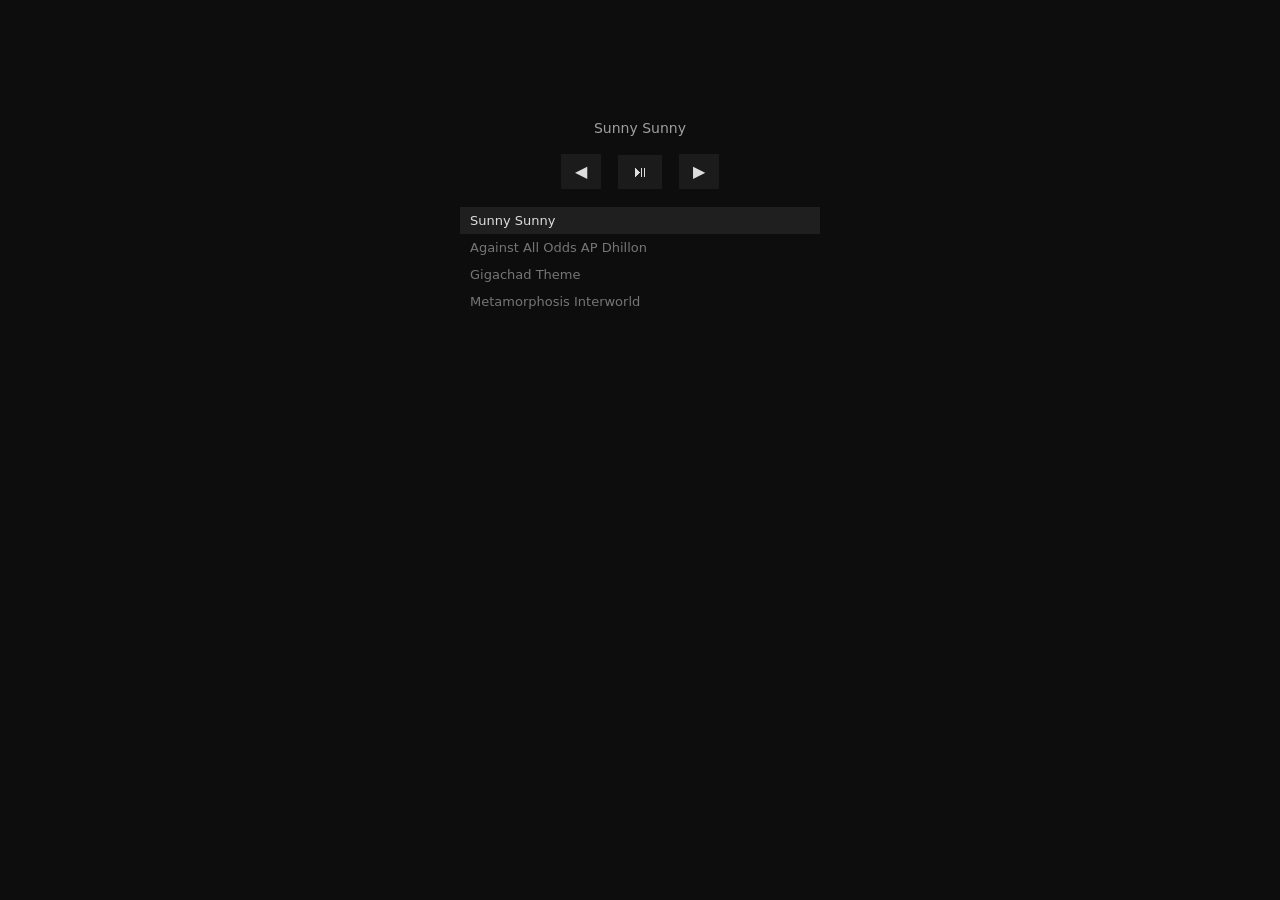
==== index.html @ f7165505 "Initial commit - audio utility" ====
<!DOCTYPE html>
<html lang="en">
<head>
  <meta charset="UTF-8" />
  <title>Audio Utility</title>
  <meta name="viewport" content="width=device-width, initial-scale=1.0">
  <link rel="stylesheet" href="style.css" />
</head>
<body>

  <div id="player">
    <div id="title">Loading…</div>

    <audio id="audio"></audio>

    <div id="controls">
      <button id="prev">◀</button>
      <button id="play">⏯</button>
      <button id="next">▶</button>
    </div>

    <ul id="list"></ul>
  </div>

  <script src="playlist.js"></script>
  <script src="player.js"></script>
</body>
</html>
---- style.css ----
body {
  background: #0d0d0d;
  color: #ddd;
  font-family: system-ui, sans-serif;
}

#player {
  width: 360px;
  margin: 120px auto;
  text-align: center;
}

#title {
  margin-bottom: 18px;
  font-size: 14px;
  opacity: 0.7;
}

#controls {
  margin-bottom: 18px;
}

#controls button {
  background: #1b1b1b;
  border: none;
  color: #ddd;
  font-size: 16px;
  padding: 8px 14px;
  margin: 0 6px;
  cursor: pointer;
}

#controls button:hover {
  background: #2a2a2a;
}

#list {
  list-style: none;
  padding: 0;
  margin: 0;
  font-size: 13px;
  text-align: left;
}

#list li {
  padding: 6px 10px;
  cursor: pointer;
  opacity: 0.5;
}

#list li:hover {
  opacity: 0.9;
}

#list li.active {
  opacity: 1;
  background: #1f1f1f;
}
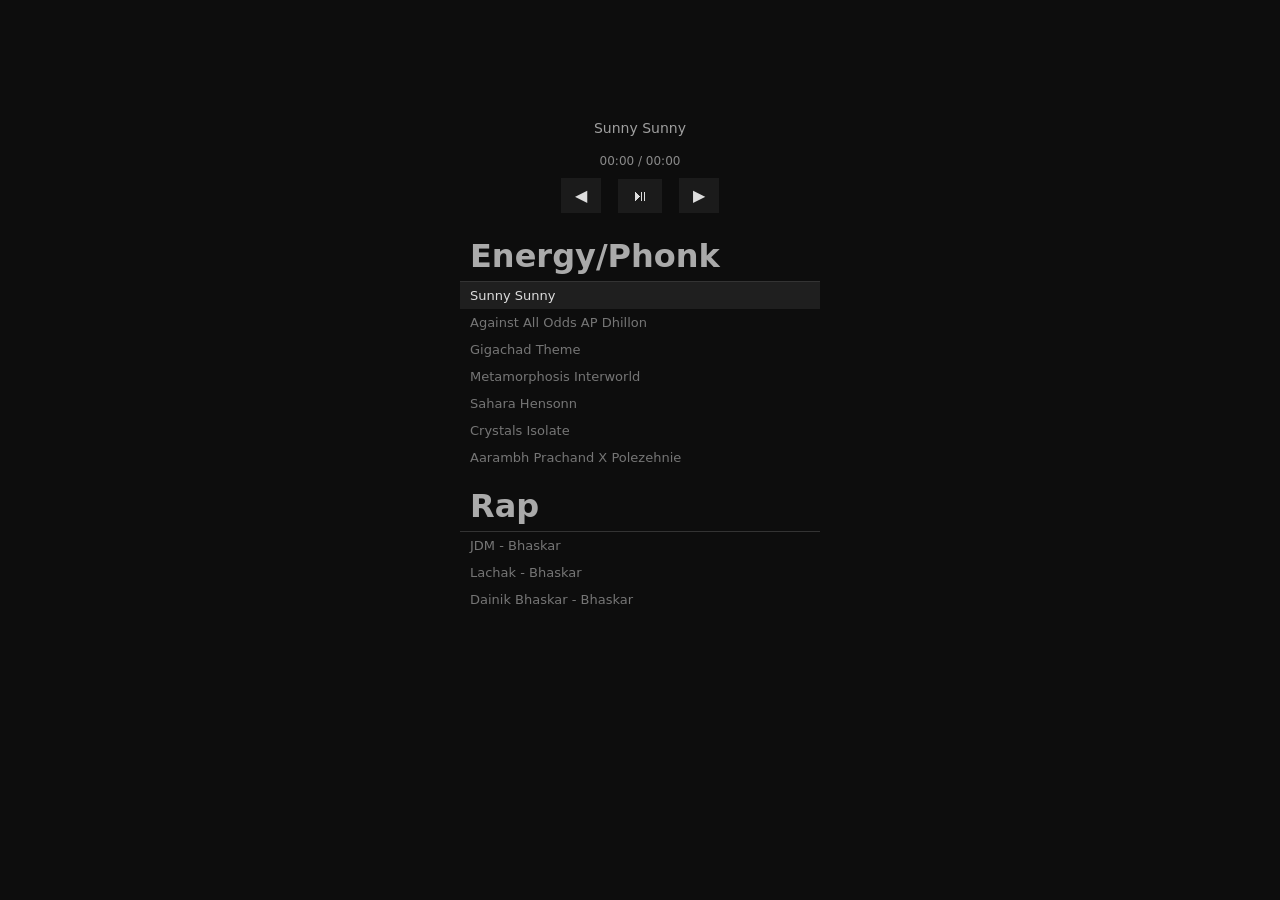
==== commit 9fef7184: "Added new feature to show progress of song at top" ====
--- a/index.html
+++ b/index.html
@@ -10,6 +10,7 @@
 
   <div id="player">
     <div id="title">Loading…</div>
+    <div id="time">00:00 / 00:00</div>
 
     <audio id="audio"></audio>
 
--- a/style.css
+++ b/style.css
@@ -56,3 +56,29 @@
   opacity: 1;
   background: #1f1f1f;
 }
+
+.category-header {
+  font-size: xx-large;
+  font-weight: bold;
+  opacity: 1 !important;
+  padding: 10px 10px 6px;
+  margin-top: 10px;
+  border-bottom: 1px solid #333;
+  color: #aaa;
+  cursor: default;
+}
+
+.song-item {
+  opacity: 0.5;
+}
+
+.song-item.active {
+  background: #1f1f1f;
+  opacity: 1;
+}
+
+#time {
+  font-size: 12px;
+  opacity: 0.6;
+  margin-bottom: 10px;
+}
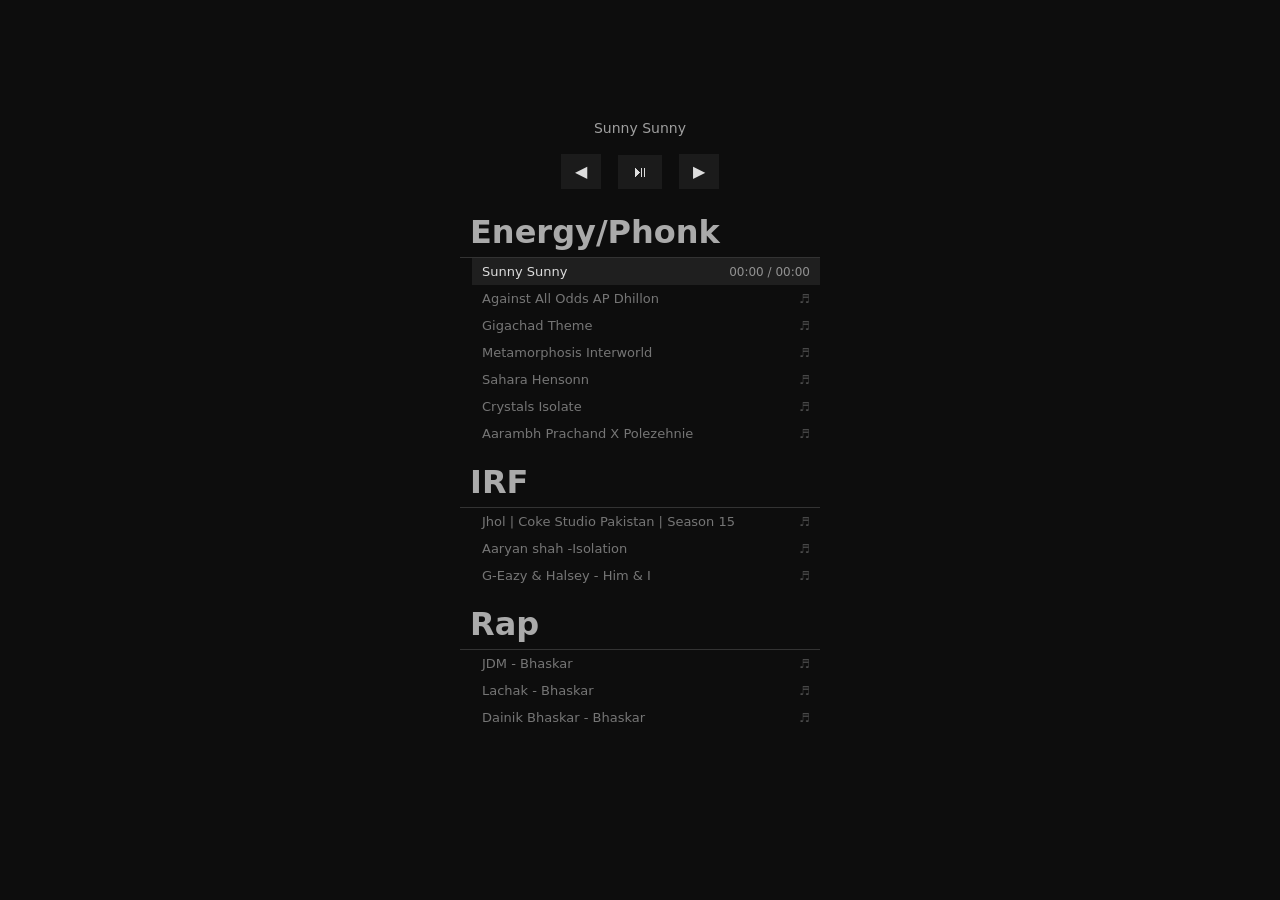
==== commit 2ecfc482: "Added timer next to songs and music icon" ====
--- a/index.html
+++ b/index.html
@@ -10,7 +10,6 @@
 
   <div id="player">
     <div id="title">Loading…</div>
-    <div id="time">00:00 / 00:00</div>
 
     <audio id="audio"></audio>
 
--- a/style.css
+++ b/style.css
@@ -68,10 +68,6 @@
   cursor: default;
 }
 
-.song-item {
-  opacity: 0.5;
-}
-
 .song-item.active {
   background: #1f1f1f;
   opacity: 1;
@@ -82,3 +78,21 @@
   opacity: 0.6;
   margin-bottom: 10px;
 }
+
+.song-item {
+  opacity: 0.5;
+  display: flex;
+  justify-content: space-between;
+  align-items: center;
+  margin-left: 12px;
+}
+
+.song-title {
+  flex: 1;
+}
+
+.song-time {
+  opacity: 0.6;
+  font-size: 12px;
+  margin-left: 10px;
+}
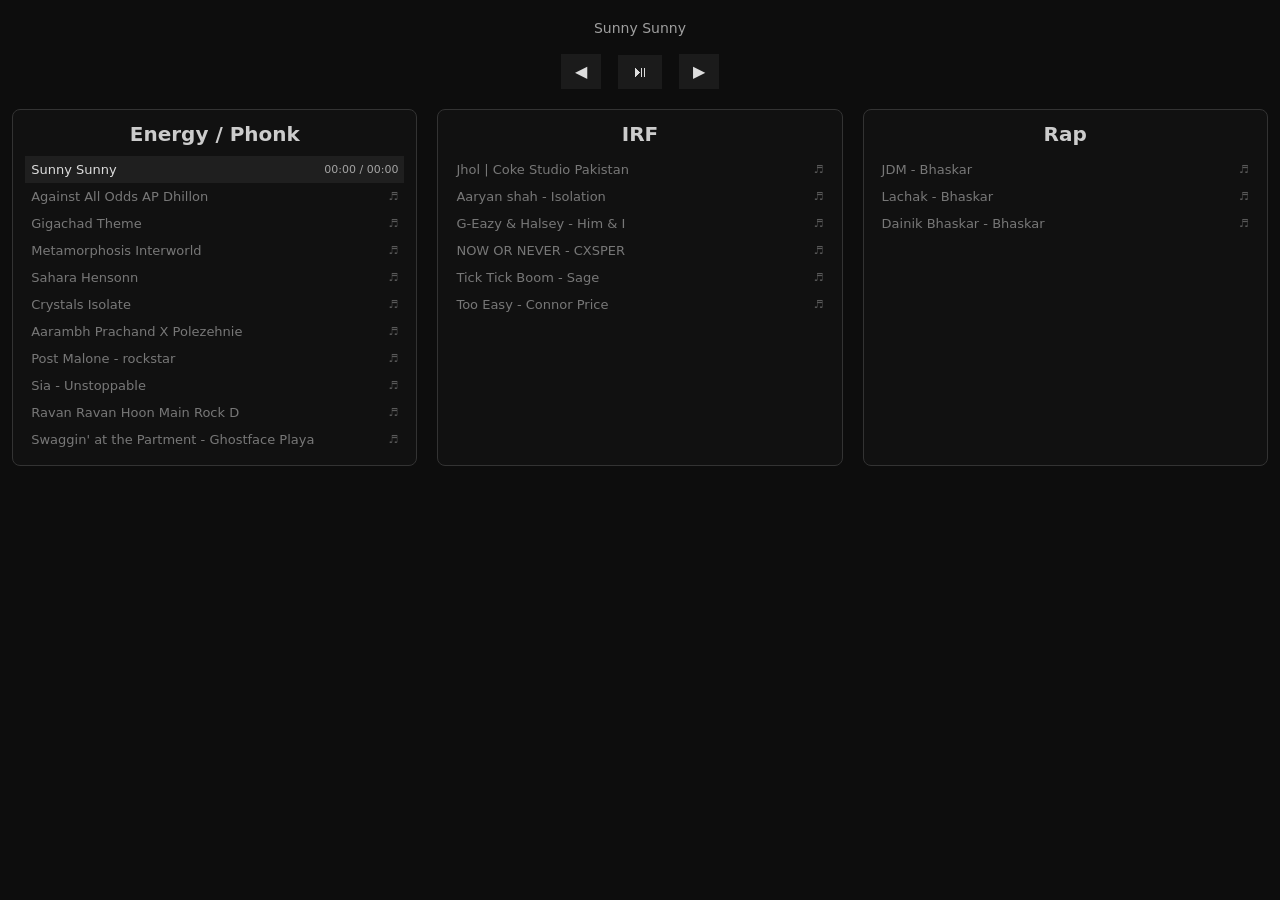
==== commit 45cd3493: "Added horizontal card view and 4 new songs" ====
--- a/index.html
+++ b/index.html
@@ -19,8 +19,8 @@
       <button id="next">▶</button>
     </div>
 
-    <ul id="list"></ul>
   </div>
+  <div id="list"></div>
 
   <script src="playlist.js"></script>
   <script src="player.js"></script>
--- a/style.css
+++ b/style.css
@@ -1,21 +1,25 @@
+/* Global */
 body {
   background: #0d0d0d;
   color: #ddd;
   font-family: system-ui, sans-serif;
 }
 
+/* Player box */
 #player {
   width: 360px;
-  margin: 120px auto;
+  margin: 20px auto;
   text-align: center;
 }
 
+/* Title text */
 #title {
   margin-bottom: 18px;
   font-size: 14px;
   opacity: 0.7;
 }
 
+/* Controls */
 #controls {
   margin-bottom: 18px;
 }
@@ -34,38 +38,69 @@
   background: #2a2a2a;
 }
 
+/* MAIN LIST NOW A GRID */
 #list {
+  display: flex;
+  flex-wrap: wrap;
+  gap: 20px;
+  justify-content: center;
+
   list-style: none;
   padding: 0;
   margin: 0;
   font-size: 13px;
-  text-align: left;
 }
 
-#list li {
-  padding: 6px 10px;
+/* Category Card */
+.category-card {
+  width: 30%;
+  min-width: 250px;
+  background: #111;
+  padding: 12px;
+  border-radius: 8px;
+  border: 1px solid #333;
+}
+
+/* Category Title */
+.category-title {
+  font-size: 20px;
+  font-weight: bold;
+  margin-bottom: 10px;
+  color: #ccc;
+  text-align: center;
+}
+
+/* Song list inside each card */
+.category-songs {
+  max-height: 1850px;   /* shows approx 5 songs */
+  overflow-y: auto;
+  list-style: none;
+  margin: 0;
+  padding: 0;
+}
+
+/* Scrollbar styling */
+.category-songs::-webkit-scrollbar {
+  width: 6px;
+}
+.category-songs::-webkit-scrollbar-thumb {
+  background: #444;
+  border-radius: 4px;
+}
+
+/* Song item */
+.song-item {
+  display: flex;
+  justify-content: space-between;
+  align-items: center;
+
+  padding: 6px 6px;
   cursor: pointer;
   opacity: 0.5;
 }
 
-#list li:hover {
+.song-item:hover {
   opacity: 0.9;
-}
-
-#list li.active {
-  opacity: 1;
-  background: #1f1f1f;
-}
-
-.category-header {
-  font-size: xx-large;
-  font-weight: bold;
-  opacity: 1 !important;
-  padding: 10px 10px 6px;
-  margin-top: 10px;
-  border-bottom: 1px solid #333;
-  color: #aaa;
-  cursor: default;
 }
 
 .song-item.active {
@@ -73,26 +108,21 @@
   opacity: 1;
 }
 
+/* Song title text */
+.song-title {
+  flex: 1;
+}
+
+/* Song timer text */
+.song-time {
+  font-size: 11px;
+  opacity: 0.7;
+  margin-left: 10px;
+}
+
+/* Top timer next to main title */
 #time {
   font-size: 12px;
   opacity: 0.6;
   margin-bottom: 10px;
 }
-
-.song-item {
-  opacity: 0.5;
-  display: flex;
-  justify-content: space-between;
-  align-items: center;
-  margin-left: 12px;
-}
-
-.song-title {
-  flex: 1;
-}
-
-.song-time {
-  opacity: 0.6;
-  font-size: 12px;
-  margin-left: 10px;
-}
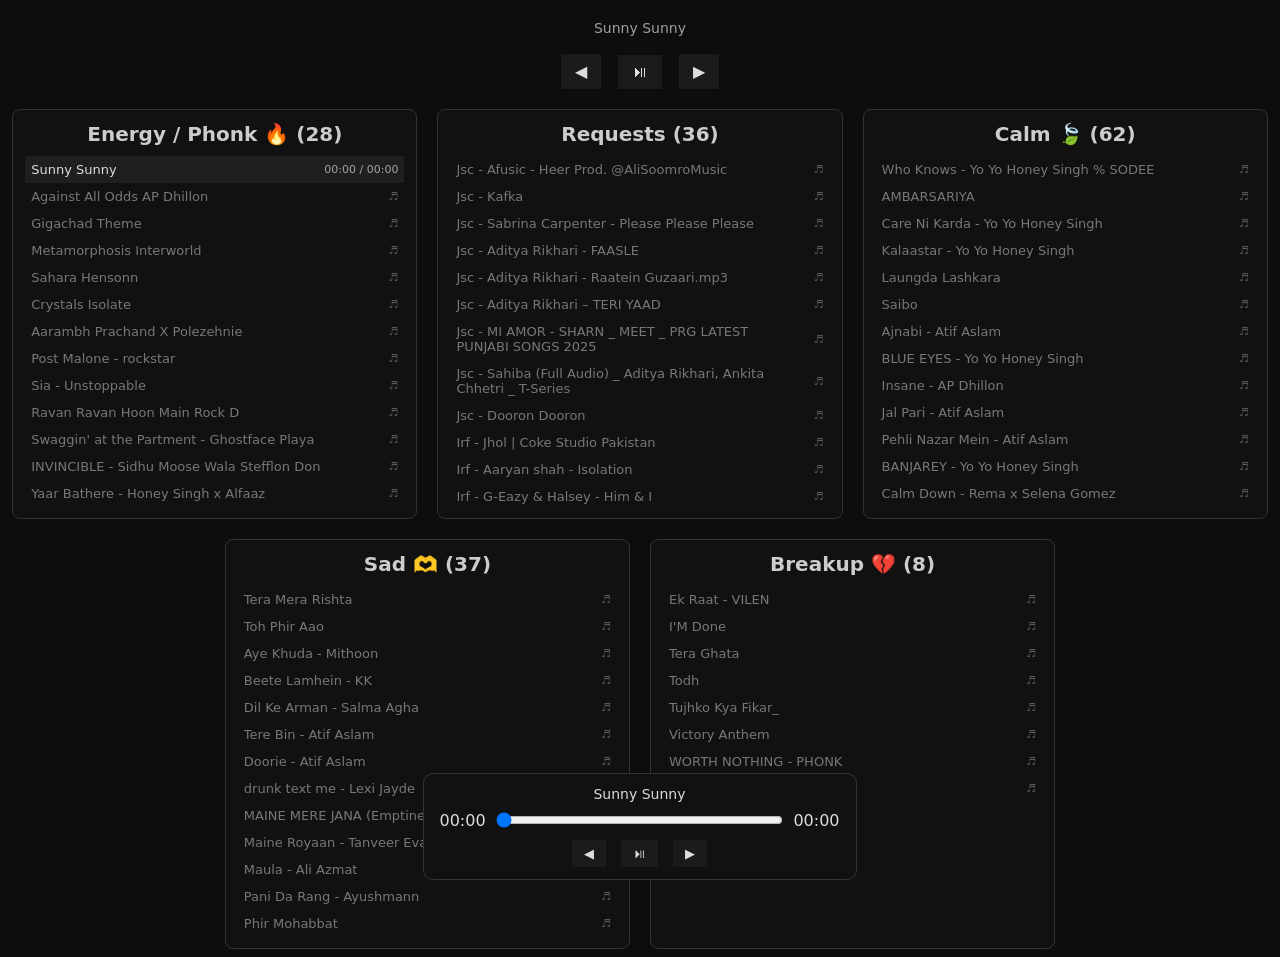
==== commit 8557aff3: "Added popup functionality" ====
--- a/index.html
+++ b/index.html
@@ -21,6 +21,23 @@
 
   </div>
   <div id="list"></div>
+  <div id="popup" class="hidden">
+  <div id="popup-content">
+    <div id="popup-title">Song Name</div>
+
+    <div id="popup-time">
+      <span id="current-time">00:00</span>
+      <input type="range" id="progress" value="0" min="0" max="100">
+      <span id="total-time">00:00</span>
+    </div>
+
+    <div id="popup-controls">
+      <button id="popup-prev">◀</button>
+      <button id="popup-play">⏯</button>
+      <button id="popup-next">▶</button>
+    </div>
+  </div>
+</div>
 
   <script src="playlist.js"></script>
   <script src="player.js"></script>
--- a/style.css
+++ b/style.css
@@ -72,7 +72,7 @@
 
 /* Song list inside each card */
 .category-songs {
-  max-height: 1850px;   /* shows approx 5 songs */
+  max-height: 350px;   /* shows approx 5 songs */
   overflow-y: auto;
   list-style: none;
   margin: 0;
@@ -126,3 +126,61 @@
   opacity: 0.6;
   margin-bottom: 10px;
 }
+
+/* =========================
+   🎧 FOOTER PLAYER
+========================= */
+
+/* Popup Player */
+#popup {
+  position: fixed;
+  bottom: 20px;
+  left: 50%;
+  transform: translateX(-50%);
+  background: #111;
+  border: 1px solid #333;
+  border-radius: 10px;
+  padding: 12px 16px;
+  width: 400px;
+  z-index: 999;
+}
+
+.hidden {
+  display: none;
+}
+
+#popup-title {
+  font-size: 14px;
+  margin-bottom: 8px;
+  text-align: center;
+  color: #ddd;
+}
+
+#popup-time {
+  display: flex;
+  align-items: center;
+  gap: 8px;
+}
+
+#progress {
+  flex: 1;
+  cursor: pointer;
+}
+
+#popup-controls {
+  margin-top: 10px;
+  text-align: center;
+}
+
+#popup-controls button {
+  background: #1b1b1b;
+  border: none;
+  color: #ddd;
+  padding: 6px 12px;
+  margin: 0 5px;
+  cursor: pointer;
+}
+
+#popup-controls button:hover {
+  background: #2a2a2a;
+}
